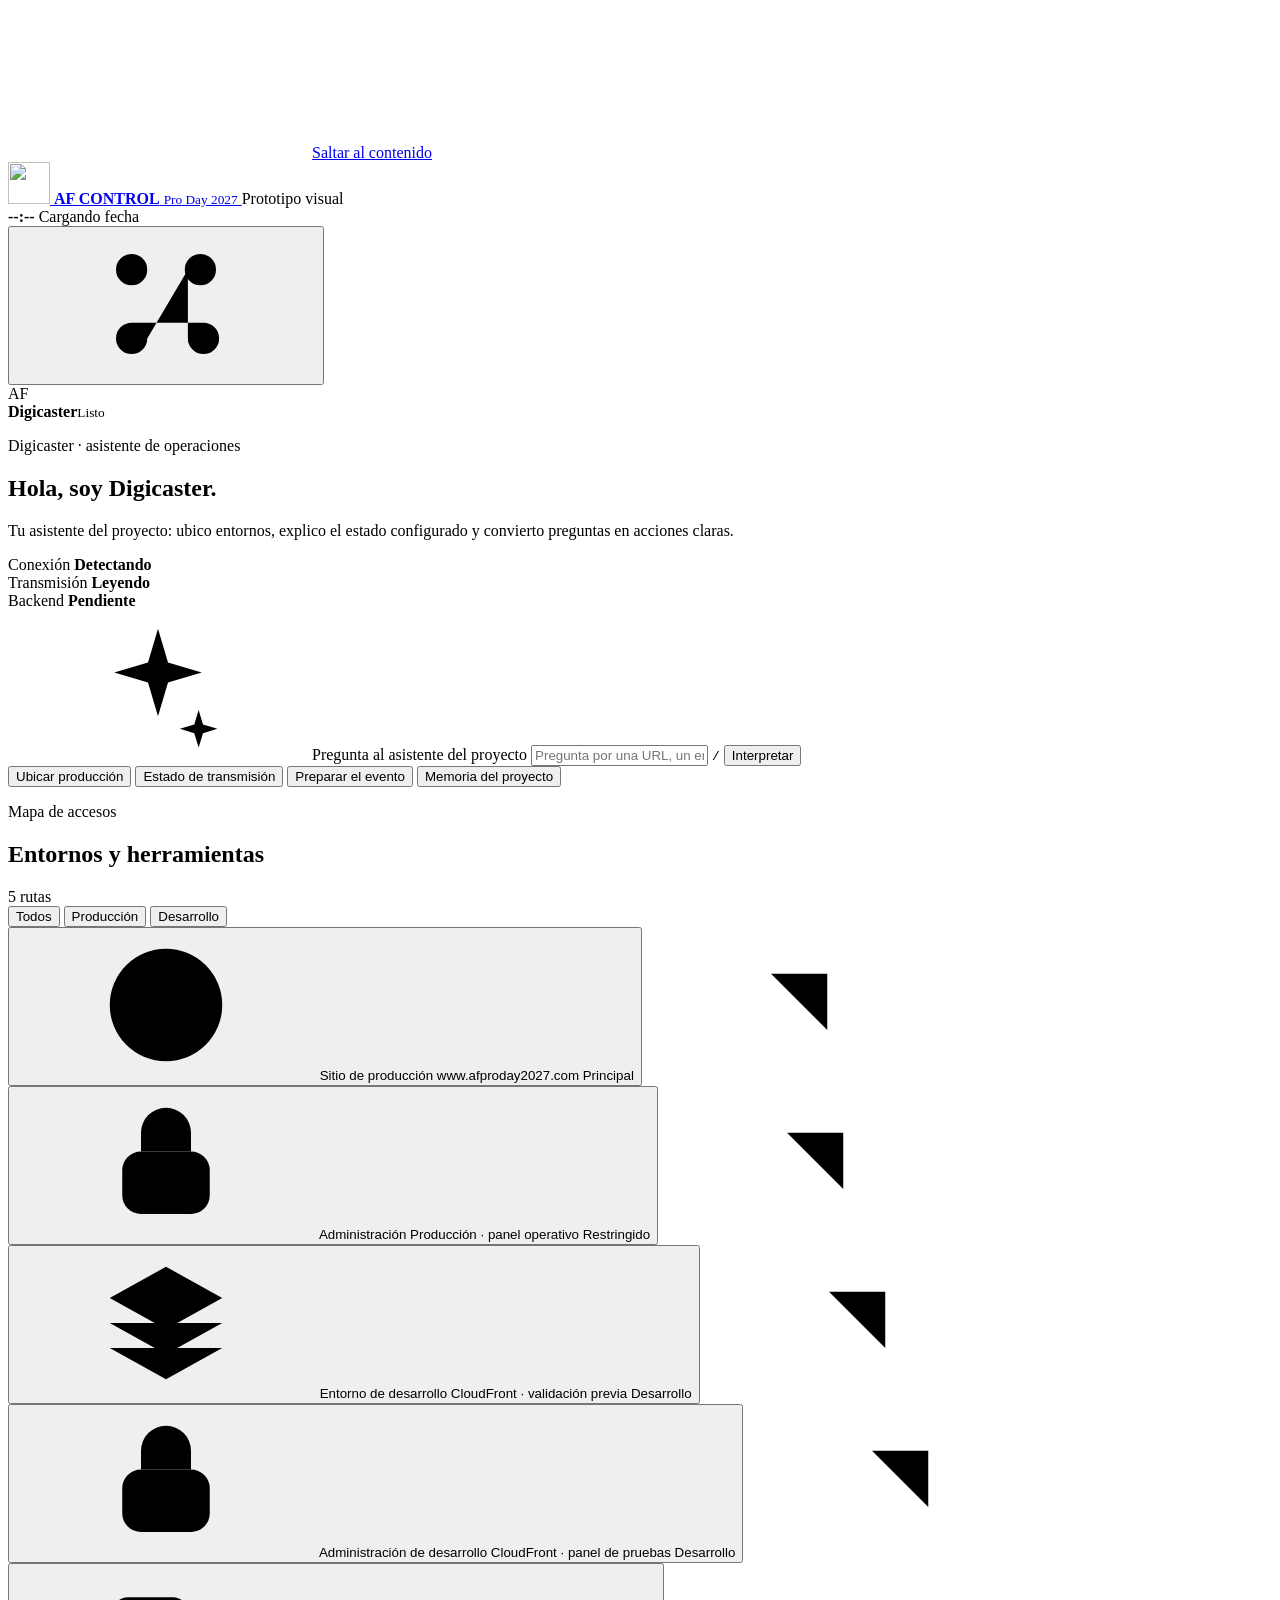
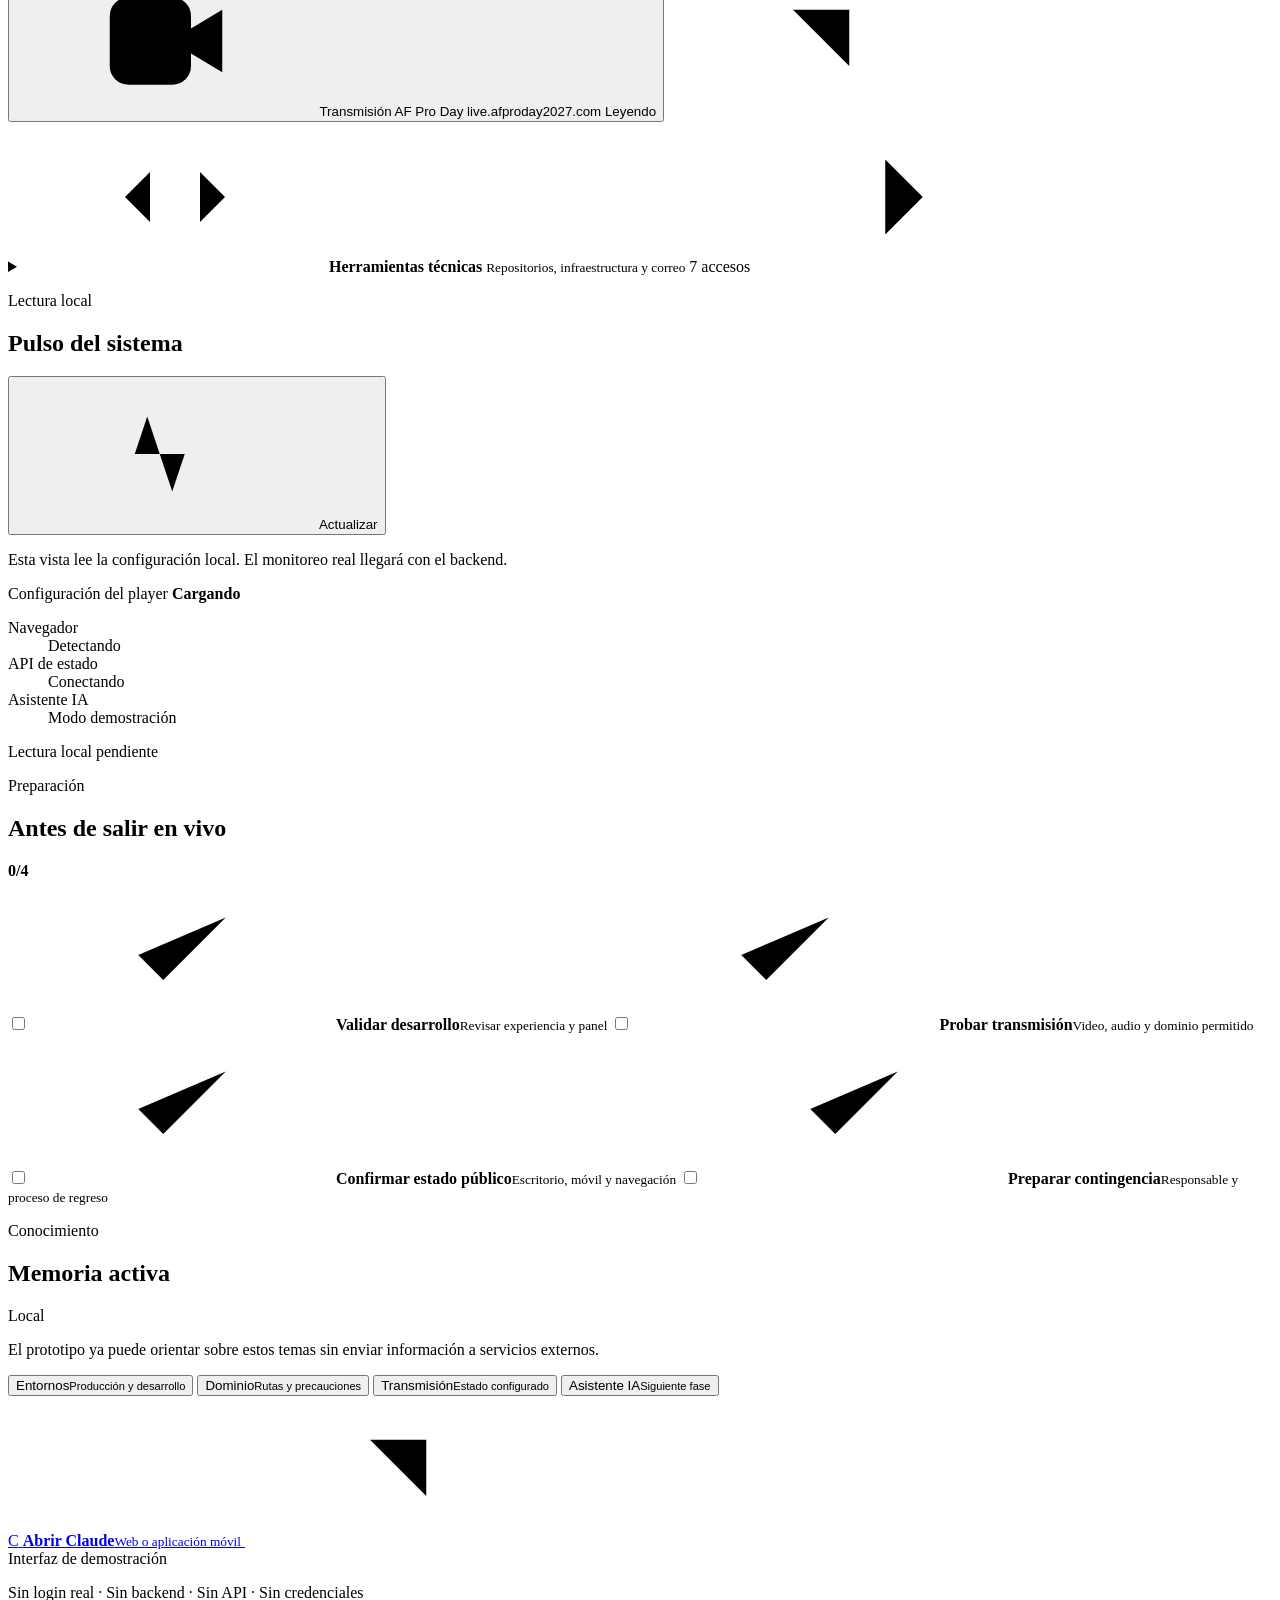
==== public/control/index.html @ 12246ab6 "Agregar centro de control privado Digicaster" ====
<!doctype html>
<html lang="es">
<head>
  <meta charset="utf-8">
  <meta name="viewport" content="width=device-width, initial-scale=1">
  <meta name="description" content="Prototipo del centro de control inteligente de AF Pro Day 2027.">
  <meta name="robots" content="noindex, nofollow">
  <meta name="theme-color" content="#050b18">
  <title>AF Control | Prototipo de interfaz</title>
  <link rel="icon" href="/assets/img/logo.svg" type="image/svg+xml">
  <link rel="stylesheet" href="/control/control.css">
  <script src="/config/player.js" defer></script>
  <script src="/control/control.js" defer></script>
</head>
<body>
  <svg class="icon-library" aria-hidden="true">
    <symbol id="icon-arrow-up-right" viewBox="0 0 24 24">
      <path d="M7 17 17 7M8 7h9v9"/>
    </symbol>
    <symbol id="icon-check" viewBox="0 0 24 24">
      <path d="m5 12 4 4L19 6"/>
    </symbol>
    <symbol id="icon-chevron" viewBox="0 0 24 24">
      <path d="m9 18 6-6-6-6"/>
    </symbol>
    <symbol id="icon-command" viewBox="0 0 24 24">
      <path d="M9 6.5A2.5 2.5 0 1 1 6.5 4 2.5 2.5 0 0 1 9 6.5V18m6-11.5A2.5 2.5 0 1 0 17.5 4 2.5 2.5 0 0 0 15 6.5V18M6.5 15H18M6.5 9H18M9 17.5A2.5 2.5 0 1 1 6.5 15H18a2.5 2.5 0 1 1-2.5 2.5V6.5"/>
    </symbol>
    <symbol id="icon-code" viewBox="0 0 24 24">
      <path d="m8 8-4 4 4 4M16 8l4 4-4 4M14 4l-4 16"/>
    </symbol>
    <symbol id="icon-credit-card" viewBox="0 0 24 24">
      <rect x="3" y="5" width="18" height="14" rx="3"/>
      <path d="M3 10h18M7 15h3"/>
    </symbol>
    <symbol id="icon-cloud" viewBox="0 0 24 24">
      <path d="M7.5 18H6a4 4 0 0 1-.3-8 6.5 6.5 0 0 1 12.5 1.8A3.2 3.2 0 0 1 18 18H7.5Z"/>
    </symbol>
    <symbol id="icon-branch" viewBox="0 0 24 24">
      <circle cx="6" cy="5" r="2"/><circle cx="18" cy="6" r="2"/><circle cx="6" cy="19" r="2"/>
      <path d="M6 7v10M8 6h4a6 6 0 0 1 6 6v-4"/>
    </symbol>
    <symbol id="icon-mail" viewBox="0 0 24 24">
      <rect x="3" y="5" width="18" height="14" rx="3"/>
      <path d="m4 7 8 6 8-6"/>
    </symbol>
    <symbol id="icon-globe" viewBox="0 0 24 24">
      <circle cx="12" cy="12" r="9"/>
      <path d="M3.5 9h17M3.5 15h17M12 3a15 15 0 0 1 0 18M12 3a15 15 0 0 0 0 18"/>
    </symbol>
    <symbol id="icon-lock" viewBox="0 0 24 24">
      <rect x="5" y="10" width="14" height="10" rx="3"/>
      <path d="M8 10V7a4 4 0 0 1 8 0v3M12 14v2"/>
    </symbol>
    <symbol id="icon-pulse" viewBox="0 0 24 24">
      <path d="M3 12h4l2-6 4 12 2-6h6"/>
    </symbol>
    <symbol id="icon-spark" viewBox="0 0 24 24">
      <path d="m12 3 1.6 5.4L19 10l-5.4 1.6L12 17l-1.6-5.4L5 10l5.4-1.6L12 3Z"/>
      <path d="m18.5 16 .7 2.3 2.3.7-2.3.7-.7 2.3-.7-2.3-2.3-.7 2.3-.7.7-2.3Z"/>
    </symbol>
    <symbol id="icon-stack" viewBox="0 0 24 24">
      <path d="m12 3 9 5-9 5-9-5 9-5Z"/>
      <path d="m3 12 9 5 9-5M3 16l9 5 9-5"/>
    </symbol>
    <symbol id="icon-video" viewBox="0 0 24 24">
      <rect x="3" y="5" width="13" height="14" rx="3"/>
      <path d="m16 10 5-3v10l-5-3v-4Z"/>
    </symbol>
  </svg>

  <a class="skip-link" href="#main-content">Saltar al contenido</a>

  <div class="ambient ambient-one" aria-hidden="true"></div>
  <div class="ambient ambient-two" aria-hidden="true"></div>

  <div class="app-shell">
    <header class="topbar">
      <a class="product-mark" href="/" aria-label="Volver a AF Pro Day Live">
        <span class="product-logo" aria-hidden="true">
          <img src="/assets/img/logo.svg" alt="" width="42" height="42">
        </span>
        <span>
          <strong>AF CONTROL</strong>
          <small>Pro Day 2027</small>
        </span>
      </a>

      <span class="prototype-pill">
        <span aria-hidden="true"></span>
        Prototipo visual
      </span>

      <div class="topbar-meta">
        <div class="clock-block" aria-label="Fecha y hora actuales">
          <strong id="clock-time">--:--</strong>
          <span id="clock-date">Cargando fecha</span>
        </div>
        <button class="icon-button" id="open-about" type="button" aria-label="Acerca de este prototipo">
          <svg aria-hidden="true"><use href="#icon-command"></use></svg>
        </button>
      </div>
    </header>

    <main id="main-content" tabindex="-1">
      <section class="assistant-stage" aria-labelledby="assistant-title">
        <div class="agent-visual" aria-hidden="true">
          <span class="digi-pixel pixel-one"></span>
          <span class="digi-pixel pixel-two"></span>
          <span class="digi-pixel pixel-three"></span>
          <div class="digi-bot">
            <div class="bot-antenna"><i></i><span></span></div>
            <div class="bot-ear bot-ear-left"><i></i></div>
            <div class="bot-ear bot-ear-right"><i></i></div>
            <div class="bot-head">
              <div class="bot-face">
                <div class="bot-eyes"><i></i><i></i></div>
                <div class="bot-mouth"><i></i><i></i><i></i><i></i><i></i></div>
              </div>
            </div>
            <div class="bot-neck"></div>
            <div class="bot-body">
              <div class="bot-arm bot-arm-left"><i></i></div>
              <span class="bot-emblem">AF</span>
              <div class="bot-arm bot-arm-right"><i></i></div>
            </div>
          </div>
          <span class="digi-name"><strong>Digicaster</strong><small>Listo</small></span>
        </div>

        <div class="assistant-copy" aria-live="polite" aria-atomic="true">
          <p class="section-kicker" id="assistant-kicker">
            <span class="signal-dot" aria-hidden="true"></span>
            Digicaster · asistente de operaciones
          </p>
          <h1 id="assistant-title">Hola, soy Digicaster.</h1>
          <p class="assistant-summary" id="assistant-summary">
            Tu asistente del proyecto: ubico entornos, explico el estado configurado y convierto preguntas en acciones claras.
          </p>
          <div class="assistant-action" id="assistant-action" hidden></div>
        </div>

        <aside class="context-strip" aria-label="Contexto activo">
          <div>
            <span>Conexión</span>
            <strong id="connection-state"><i></i> Detectando</strong>
          </div>
          <div>
            <span>Transmisión</span>
            <strong id="stream-state"><i></i> Leyendo</strong>
          </div>
          <div>
            <span>Backend</span>
            <strong class="is-pending"><i></i> Pendiente</strong>
          </div>
        </aside>

        <form class="command-deck" id="command-form" autocomplete="off">
          <label for="command-input">
            <svg aria-hidden="true"><use href="#icon-spark"></use></svg>
            <span class="visually-hidden">Pregunta al asistente del proyecto</span>
          </label>
          <input
            id="command-input"
            name="command"
            type="text"
            maxlength="180"
            placeholder="Pregunta por una URL, un entorno o el siguiente paso…"
          >
          <kbd aria-label="Atajo de teclado">/</kbd>
          <button type="submit">Interpretar</button>
        </form>

        <div class="prompt-row" aria-label="Preguntas sugeridas">
          <button type="button" data-command="¿Dónde está producción?">Ubicar producción</button>
          <button type="button" data-command="¿Cuál es el estado de la transmisión?">Estado de transmisión</button>
          <button type="button" data-command="¿Qué debo revisar antes del evento?">Preparar el evento</button>
          <button type="button" data-command="¿Qué recuerdas del proyecto?">Memoria del proyecto</button>
        </div>
      </section>

      <section class="dashboard-grid" aria-label="Centro de control">
        <article class="panel access-panel">
          <header class="panel-heading">
            <div>
              <p class="panel-eyebrow">Mapa de accesos</p>
              <h2>Entornos y herramientas</h2>
            </div>
            <span class="panel-count">5 rutas</span>
          </header>

          <div class="filter-row" aria-label="Filtrar accesos">
            <button class="filter-button is-active" type="button" data-filter="all">Todos</button>
            <button class="filter-button" type="button" data-filter="production">Producción</button>
            <button class="filter-button" type="button" data-filter="development">Desarrollo</button>
          </div>

          <div class="service-list" id="service-list">
            <article class="service-card" data-environment="production" data-service="production">
              <button class="service-context" type="button" data-command="Háblame de producción">
                <span class="service-icon"><svg aria-hidden="true"><use href="#icon-globe"></use></svg></span>
                <span class="service-copy">
                  <span class="service-name">Sitio de producción</span>
                  <span class="service-url">www.afproday2027.com</span>
                </span>
                <span class="service-tag is-primary">Principal</span>
              </button>
              <a class="service-open" href="https://www.afproday2027.com" target="_blank" rel="noopener noreferrer" aria-label="Abrir sitio de producción">
                <svg aria-hidden="true"><use href="#icon-arrow-up-right"></use></svg>
              </a>
            </article>

            <article class="service-card" data-environment="production" data-service="production-admin">
              <button class="service-context" type="button" data-command="Ubica el panel de administración de producción">
                <span class="service-icon"><svg aria-hidden="true"><use href="#icon-lock"></use></svg></span>
                <span class="service-copy">
                  <span class="service-name">Administración</span>
                  <span class="service-url">Producción · panel operativo</span>
                </span>
                <span class="service-tag">Restringido</span>
              </button>
              <a class="service-open" href="https://www.afproday2027.com/templates/admin-dashboard.html" target="_blank" rel="noopener noreferrer" aria-label="Abrir administración de producción">
                <svg aria-hidden="true"><use href="#icon-arrow-up-right"></use></svg>
              </a>
            </article>

            <article class="service-card" data-environment="development" data-service="development">
              <button class="service-context" type="button" data-command="Háblame del entorno de desarrollo">
                <span class="service-icon"><svg aria-hidden="true"><use href="#icon-stack"></use></svg></span>
                <span class="service-copy">
                  <span class="service-name">Entorno de desarrollo</span>
                  <span class="service-url">CloudFront · validación previa</span>
                </span>
                <span class="service-tag is-development">Desarrollo</span>
              </button>
              <a class="service-open" href="https://dvcgnm3hdrmg3.cloudfront.net" target="_blank" rel="noopener noreferrer" aria-label="Abrir entorno de desarrollo">
                <svg aria-hidden="true"><use href="#icon-arrow-up-right"></use></svg>
              </a>
            </article>

            <article class="service-card" data-environment="development" data-service="development-admin">
              <button class="service-context" type="button" data-command="Ubica el panel de administración de desarrollo">
                <span class="service-icon"><svg aria-hidden="true"><use href="#icon-lock"></use></svg></span>
                <span class="service-copy">
                  <span class="service-name">Administración de desarrollo</span>
                  <span class="service-url">CloudFront · panel de pruebas</span>
                </span>
                <span class="service-tag is-development">Desarrollo</span>
              </button>
              <a class="service-open" href="https://dvcgnm3hdrmg3.cloudfront.net/templates/admin-dashboard.html" target="_blank" rel="noopener noreferrer" aria-label="Abrir administración de desarrollo">
                <svg aria-hidden="true"><use href="#icon-arrow-up-right"></use></svg>
              </a>
            </article>

            <article class="service-card" data-environment="production" data-service="live-control">
              <button class="service-context" type="button" data-command="¿Cuál es el estado de la transmisión?">
                <span class="service-icon"><svg aria-hidden="true"><use href="#icon-video"></use></svg></span>
                <span class="service-copy">
                  <span class="service-name">Transmisión AF Pro Day</span>
                  <span class="service-url">live.afproday2027.com</span>
                </span>
                <span class="service-tag is-live" id="service-live-tag">Leyendo</span>
              </button>
              <a class="service-open" href="https://live.afproday2027.com" target="_blank" rel="noopener noreferrer" aria-label="Abrir transmisión AF Pro Day">
                <svg aria-hidden="true"><use href="#icon-arrow-up-right"></use></svg>
              </a>
            </article>
          </div>

          <details class="developer-tools" id="developer-tools">
            <summary>
              <span class="developer-icon"><svg aria-hidden="true"><use href="#icon-code"></use></svg></span>
              <span class="developer-summary-copy">
                <strong>Herramientas técnicas</strong>
                <small>Repositorios, infraestructura y correo</small>
              </span>
              <span class="developer-count">7 accesos</span>
              <svg class="developer-chevron" aria-hidden="true"><use href="#icon-chevron"></use></svg>
            </summary>

            <div class="developer-tools-body">
              <p>Accesos para desarrollo y operación. No se guardan usuarios, contraseñas ni sesiones.</p>
              <div class="developer-tools-grid">
                <a class="developer-link" data-service="tool-github-live" href="https://github.com/prostudy/afproday-live" target="_blank" rel="noopener noreferrer">
                  <span class="developer-link-icon"><svg aria-hidden="true"><use href="#icon-branch"></use></svg></span>
                  <span><strong>Repositorio Live</strong><small>prostudy/afproday-live</small></span>
                  <svg aria-hidden="true"><use href="#icon-arrow-up-right"></use></svg>
                </a>
                <a class="developer-link" data-service="tool-github-main" href="https://github.com/prostudy/afproday2027" target="_blank" rel="noopener noreferrer">
                  <span class="developer-link-icon"><svg aria-hidden="true"><use href="#icon-branch"></use></svg></span>
                  <span><strong>Repositorio principal</strong><small>prostudy/afproday2027</small></span>
                  <svg aria-hidden="true"><use href="#icon-arrow-up-right"></use></svg>
                </a>
                <a class="developer-link" data-service="tool-github" href="https://github.com/prostudy" target="_blank" rel="noopener noreferrer">
                  <span class="developer-link-icon"><svg aria-hidden="true"><use href="#icon-code"></use></svg></span>
                  <span><strong>GitHub</strong><small>Organización prostudy</small></span>
                  <svg aria-hidden="true"><use href="#icon-arrow-up-right"></use></svg>
                </a>
                <a class="developer-link" data-service="tool-aws-projects" href="https://settings.aws.com/projects" target="_blank" rel="noopener noreferrer">
                  <span class="developer-link-icon is-aws"><svg aria-hidden="true"><use href="#icon-cloud"></use></svg></span>
                  <span><strong>Proyectos de AWS</strong><small>Centro de proyectos</small></span>
                  <svg aria-hidden="true"><use href="#icon-arrow-up-right"></use></svg>
                </a>
                <a class="developer-link" data-service="tool-aws-billing" href="https://settings.aws.com/billing" target="_blank" rel="noopener noreferrer">
                  <span class="developer-link-icon is-aws"><svg aria-hidden="true"><use href="#icon-credit-card"></use></svg></span>
                  <span><strong>Facturación AWS</strong><small>Configuración y cobros</small></span>
                  <svg aria-hidden="true"><use href="#icon-arrow-up-right"></use></svg>
                </a>
                <a class="developer-link" data-service="tool-mailtrap" href="https://mailtrap.io" target="_blank" rel="noopener noreferrer">
                  <span class="developer-link-icon is-mail"><svg aria-hidden="true"><use href="#icon-mail"></use></svg></span>
                  <span><strong>Mailtrap</strong><small>Pruebas y actividad de email</small></span>
                  <svg aria-hidden="true"><use href="#icon-arrow-up-right"></use></svg>
                </a>
                <a class="developer-link" data-service="tool-cloudflare" href="https://dash.cloudflare.com" target="_blank" rel="noopener noreferrer">
                  <span class="developer-link-icon is-cloudflare"><svg aria-hidden="true"><use href="#icon-cloud"></use></svg></span>
                  <span><strong>Cloudflare</strong><small>DNS, Workers y seguridad</small></span>
                  <svg aria-hidden="true"><use href="#icon-arrow-up-right"></use></svg>
                </a>
              </div>
            </div>
          </details>
        </article>

        <article class="panel pulse-panel">
          <header class="panel-heading">
            <div>
              <p class="panel-eyebrow">Lectura local</p>
              <h2>Pulso del sistema</h2>
            </div>
            <button class="scan-button" id="scan-button" type="button">
              <svg aria-hidden="true"><use href="#icon-pulse"></use></svg>
              Actualizar
            </button>
          </header>

          <p class="simulation-note">Esta vista lee la configuración local. El monitoreo real llegará con el backend.</p>

          <div class="metric-primary">
            <div>
              <span>Configuración del player</span>
              <strong id="player-status-value">Cargando</strong>
            </div>
            <div class="signal-visual" aria-hidden="true"><i></i><i></i><i></i><i></i><i></i><i></i></div>
          </div>

          <dl class="metrics-list">
            <div>
              <dt>Navegador</dt>
              <dd id="browser-status">Detectando</dd>
            </div>
            <div>
              <dt>API de estado</dt>
              <dd class="pending-text" id="api-status-value">Conectando</dd>
            </div>
            <div>
              <dt>Asistente IA</dt>
              <dd class="pending-text">Modo demostración</dd>
            </div>
          </dl>

          <p class="last-reading" id="last-reading">Lectura local pendiente</p>
        </article>

        <article class="panel readiness-panel">
          <header class="panel-heading">
            <div>
              <p class="panel-eyebrow">Preparación</p>
              <h2>Antes de salir en vivo</h2>
            </div>
            <strong class="readiness-score" id="readiness-score">0/4</strong>
          </header>

          <div class="progress-track" aria-hidden="true"><span id="progress-value"></span></div>

          <div class="checklist" id="event-checklist">
            <label>
              <input type="checkbox">
              <span class="custom-check"><svg aria-hidden="true"><use href="#icon-check"></use></svg></span>
              <span><strong>Validar desarrollo</strong><small>Revisar experiencia y panel</small></span>
            </label>
            <label>
              <input type="checkbox">
              <span class="custom-check"><svg aria-hidden="true"><use href="#icon-check"></use></svg></span>
              <span><strong>Probar transmisión</strong><small>Video, audio y dominio permitido</small></span>
            </label>
            <label>
              <input type="checkbox">
              <span class="custom-check"><svg aria-hidden="true"><use href="#icon-check"></use></svg></span>
              <span><strong>Confirmar estado público</strong><small>Escritorio, móvil y navegación</small></span>
            </label>
            <label>
              <input type="checkbox">
              <span class="custom-check"><svg aria-hidden="true"><use href="#icon-check"></use></svg></span>
              <span><strong>Preparar contingencia</strong><small>Responsable y proceso de regreso</small></span>
            </label>
          </div>
        </article>

        <article class="panel memory-panel">
          <header class="panel-heading">
            <div>
              <p class="panel-eyebrow">Conocimiento</p>
              <h2>Memoria activa</h2>
            </div>
            <span class="memory-badge"><i></i> Local</span>
          </header>

          <p class="memory-copy">El prototipo ya puede orientar sobre estos temas sin enviar información a servicios externos.</p>

          <div class="knowledge-map">
            <button type="button" data-command="Explícame los entornos del proyecto"><span>Entornos</span><small>Producción y desarrollo</small></button>
            <button type="button" data-command="¿Qué debo saber sobre el dominio?"><span>Dominio</span><small>Rutas y precauciones</small></button>
            <button type="button" data-command="¿Cómo funciona la transmisión?"><span>Transmisión</span><small>Estado configurado</small></button>
            <button type="button" data-command="¿Cómo se agregará Claude?"><span>Asistente IA</span><small>Siguiente fase</small></button>
          </div>

          <a class="claude-link" href="https://claude.ai" target="_blank" rel="noopener noreferrer">
            <span class="claude-glyph" aria-hidden="true">C</span>
            <span><strong>Abrir Claude</strong><small>Web o aplicación móvil</small></span>
            <svg aria-hidden="true"><use href="#icon-arrow-up-right"></use></svg>
          </a>
        </article>
      </section>
    </main>

    <footer class="control-footer">
      <span><i></i> Interfaz de demostración</span>
      <p>Sin login real · Sin backend · Sin API · Sin credenciales</p>
    </footer>
  </div>

  <dialog class="about-dialog" id="about-dialog">
    <div class="dialog-icon" aria-hidden="true"><svg><use href="#icon-spark"></use></svg></div>
    <p class="panel-eyebrow">Alcance de esta versión</p>
    <h2>Una interfaz inteligente antes de conectar la inteligencia.</h2>
    <p>Las respuestas actuales se generan con reglas locales para evaluar la experiencia. No hay autenticación, monitoreo remoto ni conexión con OpenAI o Claude.</p>
    <ul>
      <li>Los enlaces sí apuntan a las URLs proporcionadas.</li>
      <li>El estado de transmisión se lee del archivo local del player.</li>
      <li>La lista de preparación vive solamente durante esta sesión.</li>
    </ul>
    <button id="close-about" type="button">Entendido</button>
  </dialog>
</body>
</html>
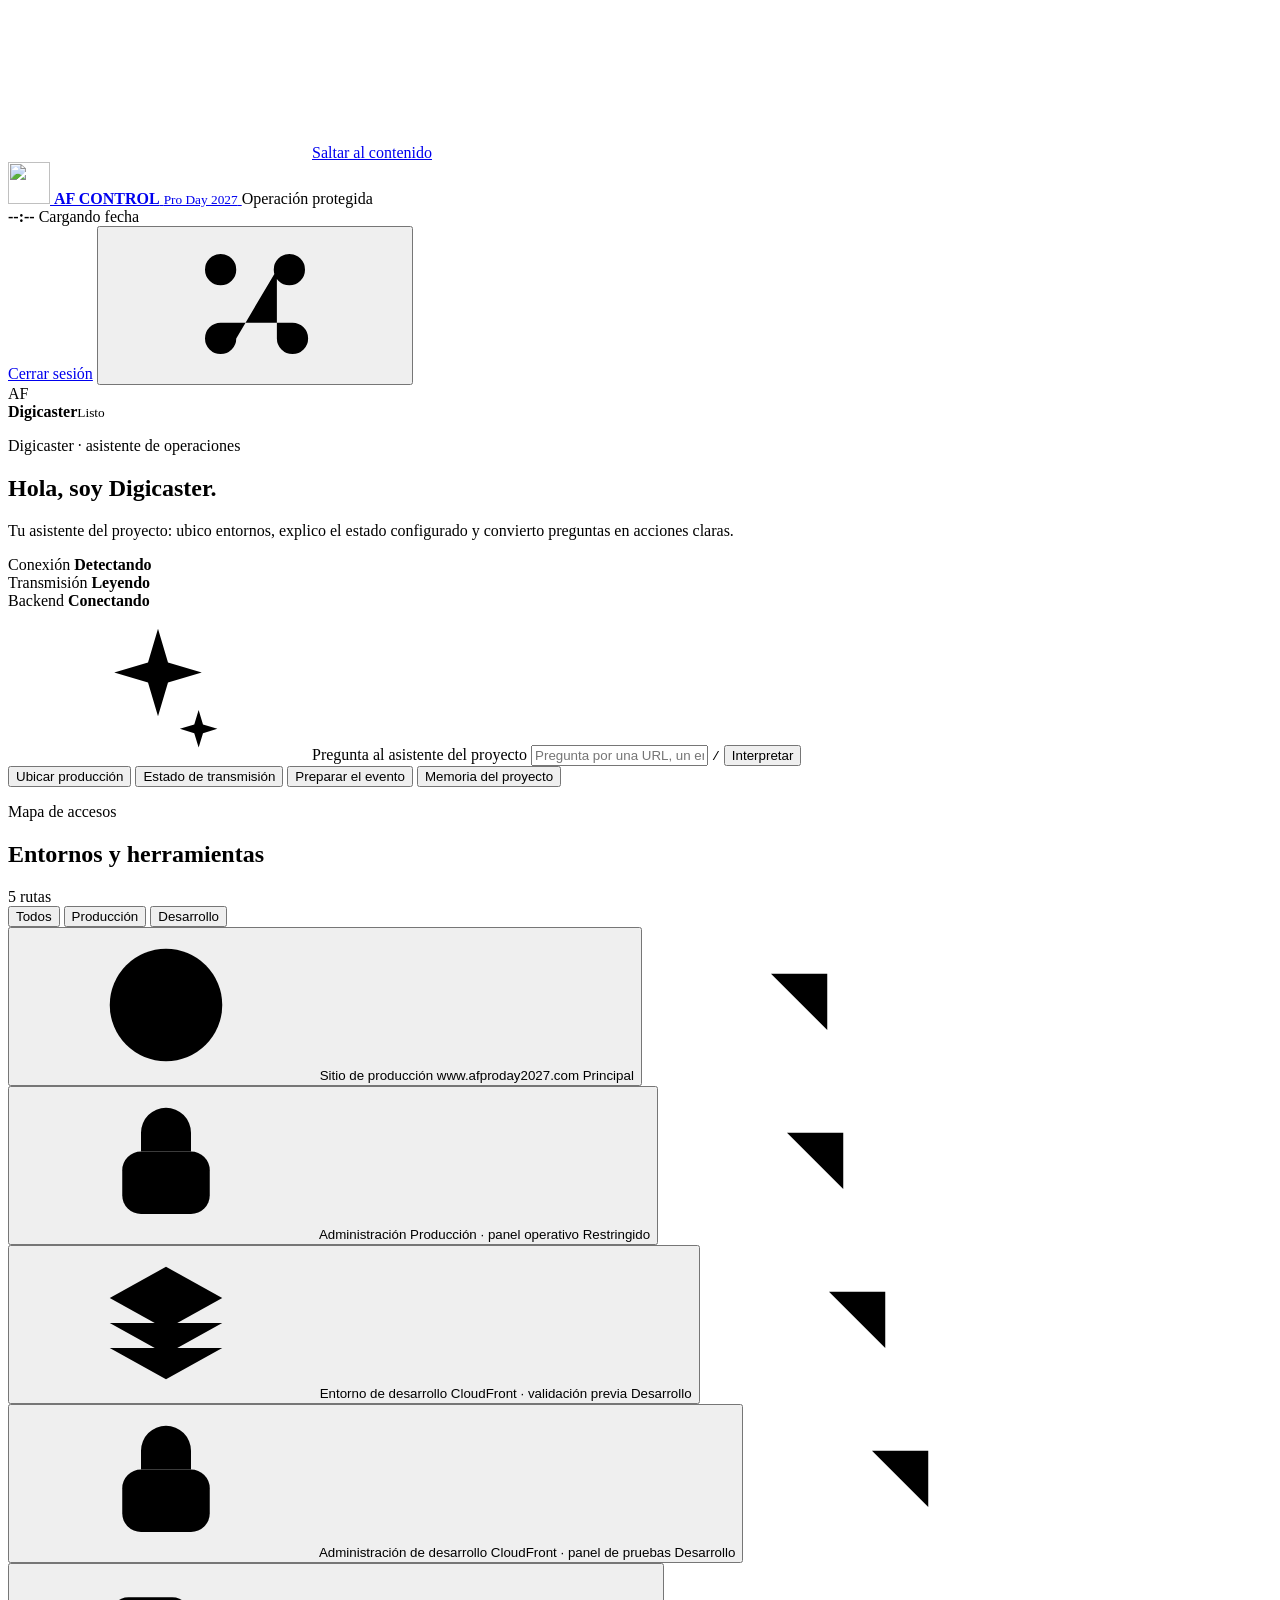
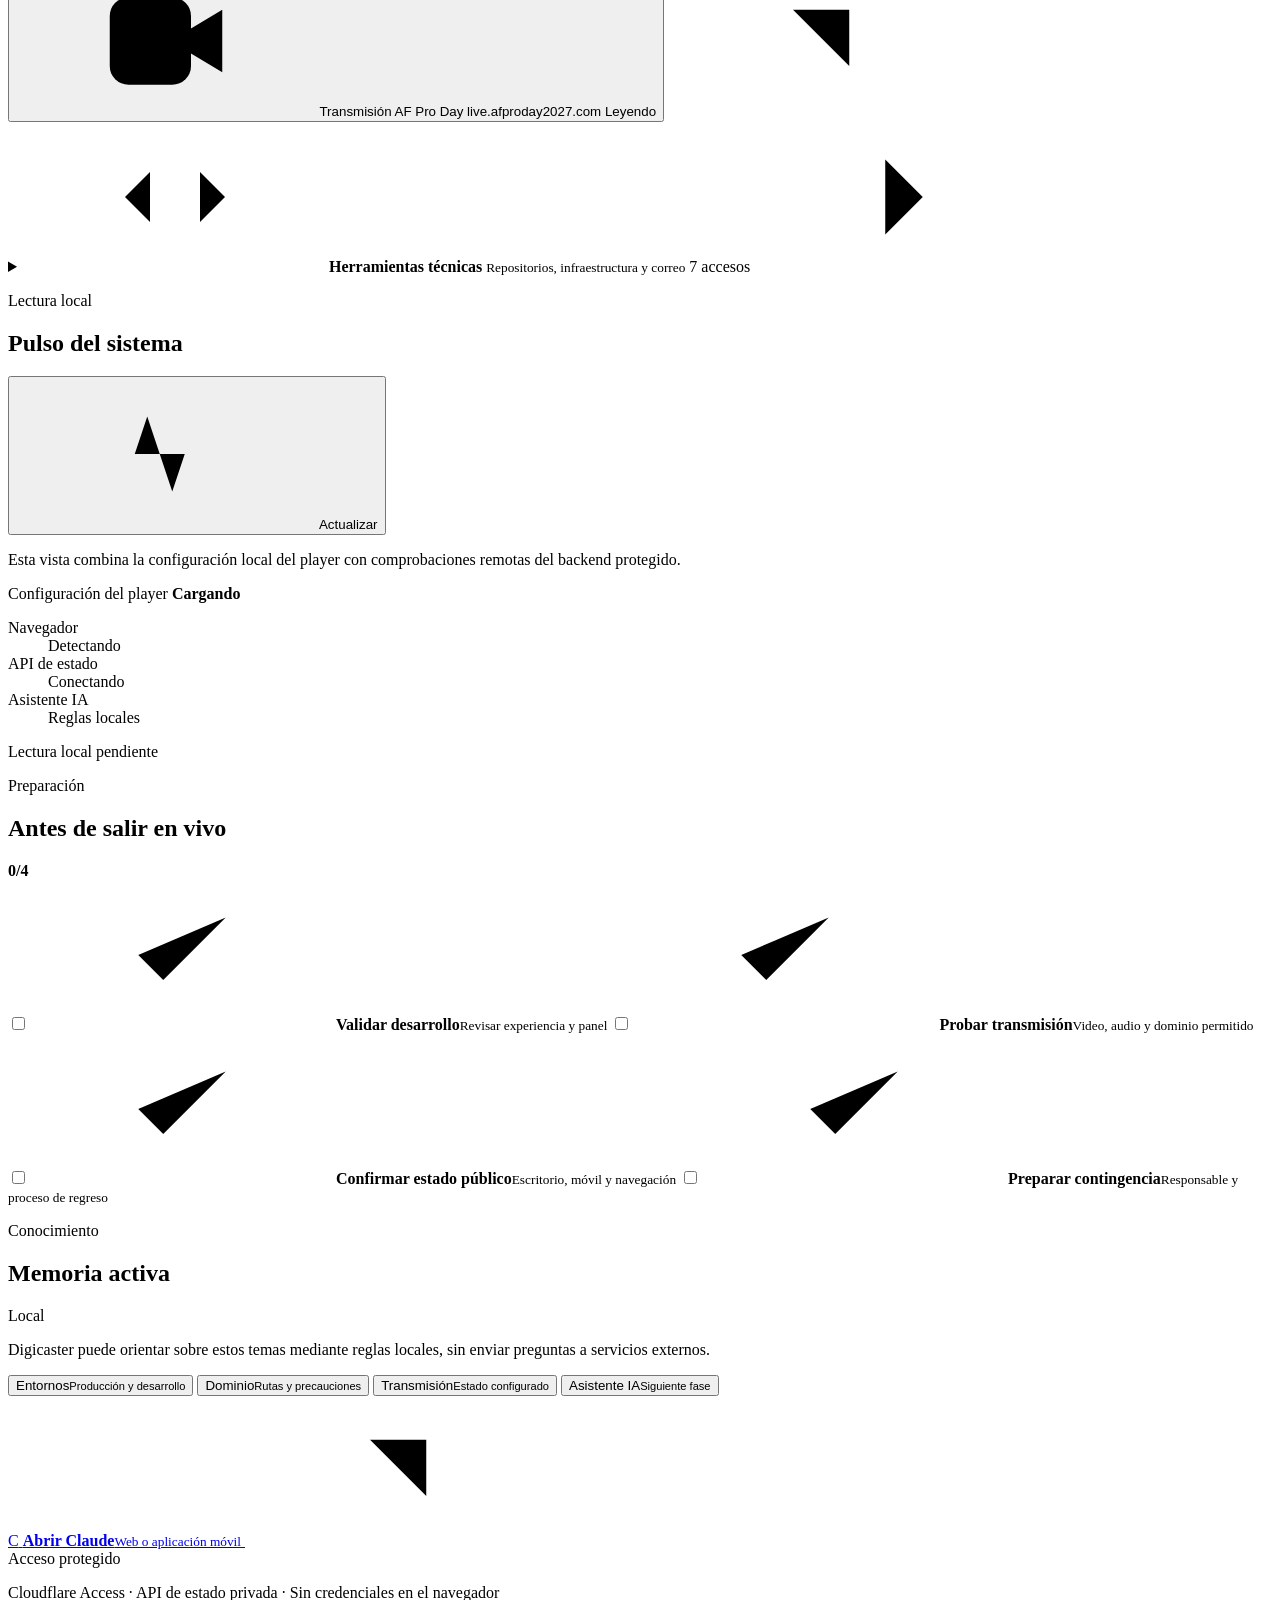
==== commit d4b17020: "Cerrar primera fase del centro de control" ====
--- a/public/control/index.html
+++ b/public/control/index.html
@@ -3,10 +3,10 @@
 <head>
   <meta charset="utf-8">
   <meta name="viewport" content="width=device-width, initial-scale=1">
-  <meta name="description" content="Prototipo del centro de control inteligente de AF Pro Day 2027.">
+  <meta name="description" content="Centro de control protegido de AF Pro Day 2027.">
   <meta name="robots" content="noindex, nofollow">
   <meta name="theme-color" content="#050b18">
-  <title>AF Control | Prototipo de interfaz</title>
+  <title>AF Control | Centro de operaciones</title>
   <link rel="icon" href="/assets/img/logo.svg" type="image/svg+xml">
   <link rel="stylesheet" href="/control/control.css">
   <script src="/config/player.js" defer></script>
@@ -88,7 +88,7 @@
 
       <span class="prototype-pill">
         <span aria-hidden="true"></span>
-        Prototipo visual
+        Operación protegida
       </span>
 
       <div class="topbar-meta">
@@ -96,7 +96,8 @@
           <strong id="clock-time">--:--</strong>
           <span id="clock-date">Cargando fecha</span>
         </div>
-        <button class="icon-button" id="open-about" type="button" aria-label="Acerca de este prototipo">
+        <a class="logout-link" href="/cdn-cgi/access/logout">Cerrar sesión</a>
+        <button class="icon-button" id="open-about" type="button" aria-label="Acerca del centro de control">
           <svg aria-hidden="true"><use href="#icon-command"></use></svg>
         </button>
       </div>
@@ -151,7 +152,7 @@
           </div>
           <div>
             <span>Backend</span>
-            <strong class="is-pending"><i></i> Pendiente</strong>
+            <strong class="is-pending" id="backend-state"><i></i> Conectando</strong>
           </div>
         </aside>
 
@@ -333,7 +334,7 @@
             </button>
           </header>
 
-          <p class="simulation-note">Esta vista lee la configuración local. El monitoreo real llegará con el backend.</p>
+          <p class="simulation-note">Esta vista combina la configuración local del player con comprobaciones remotas del backend protegido.</p>
 
           <div class="metric-primary">
             <div>
@@ -354,7 +355,7 @@
             </div>
             <div>
               <dt>Asistente IA</dt>
-              <dd class="pending-text">Modo demostración</dd>
+              <dd class="pending-text">Reglas locales</dd>
             </div>
           </dl>
 
@@ -405,7 +406,7 @@
             <span class="memory-badge"><i></i> Local</span>
           </header>
 
-          <p class="memory-copy">El prototipo ya puede orientar sobre estos temas sin enviar información a servicios externos.</p>
+          <p class="memory-copy">Digicaster puede orientar sobre estos temas mediante reglas locales, sin enviar preguntas a servicios externos.</p>
 
           <div class="knowledge-map">
             <button type="button" data-command="Explícame los entornos del proyecto"><span>Entornos</span><small>Producción y desarrollo</small></button>
@@ -424,19 +425,19 @@
     </main>
 
     <footer class="control-footer">
-      <span><i></i> Interfaz de demostración</span>
-      <p>Sin login real · Sin backend · Sin API · Sin credenciales</p>
+      <span><i></i> Acceso protegido</span>
+      <p>Cloudflare Access · API de estado privada · Sin credenciales en el navegador</p>
     </footer>
   </div>
 
   <dialog class="about-dialog" id="about-dialog">
     <div class="dialog-icon" aria-hidden="true"><svg><use href="#icon-spark"></use></svg></div>
-    <p class="panel-eyebrow">Alcance de esta versión</p>
-    <h2>Una interfaz inteligente antes de conectar la inteligencia.</h2>
-    <p>Las respuestas actuales se generan con reglas locales para evaluar la experiencia. No hay autenticación, monitoreo remoto ni conexión con OpenAI o Claude.</p>
+    <p class="panel-eyebrow">Alcance actual</p>
+    <h2>Un centro protegido con asistencia local.</h2>
+    <p>Cloudflare Access protege esta ruta y la API privada comprueba los servicios. Las respuestas de Digicaster todavía se generan mediante reglas locales, sin conexión con OpenAI o Claude.</p>
     <ul>
       <li>Los enlaces sí apuntan a las URLs proporcionadas.</li>
-      <li>El estado de transmisión se lee del archivo local del player.</li>
+      <li>El estado del player se combina con comprobaciones HTTP remotas.</li>
       <li>La lista de preparación vive solamente durante esta sesión.</li>
     </ul>
     <button id="close-about" type="button">Entendido</button>
